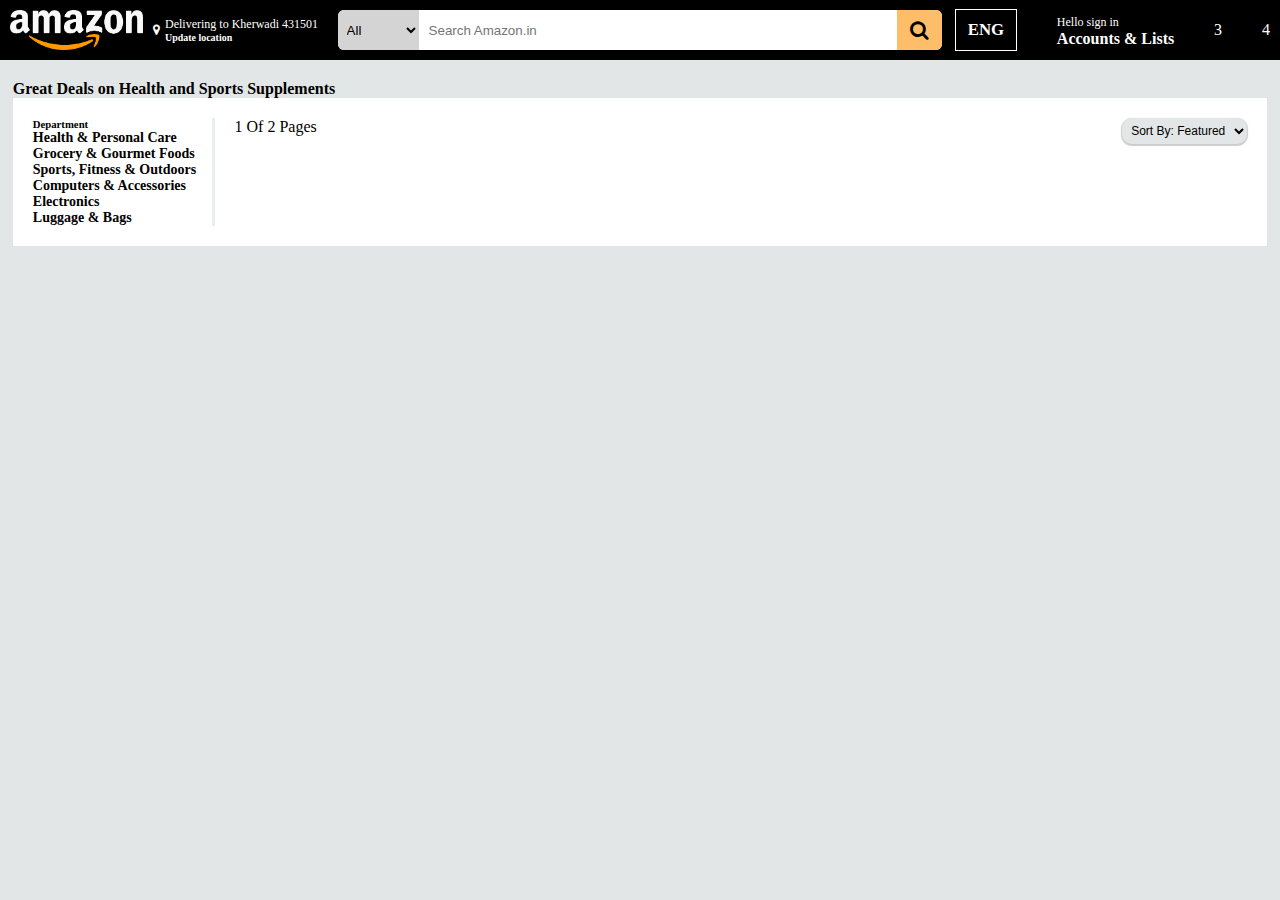
==== productDetails.html @ 59400cf5 "products details page" ====
<!DOCTYPE html>
<html lang="en">
  <head>
    <meta charset="UTF-8" />
    <meta name="viewport" content="width=device-width, initial-scale=1.0" />
    <title>Product Details Page</title>
    <link
      href="https://cdn.jsdelivr.net/npm/bootstrap@5.0.2/dist/css/bootstrap.min.css"
      rel="stylesheet"
      integrity="sha384-EVSTQN3/azprG1Anm3QDgpJLIm9Nao0Yz1ztcQTwFspd3yD65VohhpuuCOmLASjC"
      crossorigin="anonymous"
    />
    <link
      rel="stylesheet"
      href="https://cdnjs.cloudflare.com/ajax/libs/font-awesome/6.5.1/css/all.min.css"
      integrity="sha512-DTOQO9RWCH3ppGqcWaEA1BIZOC6xxalwEsw9c2QQeAIftl+Vegovlnee1c9QX4TctnWMn13TZye+giMm8e2LwA=="
      crossorigin="anonymous"
      referrerpolicy="no-referrer"
    />
    <link rel="stylesheet" href="./style.css" />
    <link rel="stylesheet" href="./productDetails.css" />
    <link
      rel="stylesheet"
      href="https://cdnjs.cloudflare.com/ajax/libs/font-awesome/4.7.0/css/font-awesome.min.css"
      integrity="sha512-SfTiTlX6kk+qitfevl/7LibUOeJWlt9rbyDn92a1DqWOw9vWG2MFoays0sgObmWazO5BQPiFucnnEAjpAB+/Sw=="
      crossorigin="anonymous"
      referrerpolicy="no-referrer"
    />
  </head>
  <body>
    <header style="background: #000000">
      <div class="header-container top">
        <div class="logo">
          <img
            height="40"
            src="[data-uri]"
            alt="logo"
          />
          <div class="location">
            <i class="fa fa-map-marker" aria-hidden="true"></i>
            <div>
              <p>Delivering to Kherwadi 431501</p>
              <h5>Update location</h5>
            </div>
          </div>
        </div>
        <div class="search">
          <select name="" id="">
            <option value="">All</option>
            <option value="1">Option 1</option>
            <option value="2">Option 2</option>
            <option value="3">Option 3</option>
            <option value="4">Option 4</option>
          </select>
          <input type="text" placeholder="Search Amazon.in" />
          <button><i class="fa fa-search" aria-hidden="true"></i></button>
        </div>
        <div class="tools">
          <div class="lang">
            <h6>ENG</h6>
            <div class="lang-tips">
              <input type="radio" name="lang" value="Hindi" id="Hindi" />
              <label for="Hindi">Hindi</label>
              <br />
              <br />
              <input type="radio" name="lang" value="TA" id="TA" />
              <label for="TA">TA</label>
              <br />
              <br />
              <input type="radio" name="lang" value="TE" id="TE" />
              <label for="TE">TE</label>
              <br />
              <br />
              <input type="radio" name="lang" value="KN" id="KN" />
              <label for="KN">KN</label>
            </div>
          </div>

          <div class="sign">
            <span>Hello sign in</span>
            <h5>Accounts & Lists</h5>

            <div class="content">
              <div class="top">
                <button class="sign-btn">Sign In</button>
                <br />
                <span>New Customer?</span> <a href="">Click Here</a>
              </div>
              <div class="bottom">
                <div class="left">
                  <h4>Your Lists</h4>
                  <ol>
                    <li><a href="">Create a Wishlist</a></li>
                    <li><a href="">Create a Wishlist</a></li>
                    <li><a href="">Create a Wishlist</a></li>
                    <li><a href="">Create a Wishlist</a></li>
                    <li><a href="">Create a Wishlist</a></li>
                    <li><a href="">Create a Wishlist</a></li>
                    <li><a href="">Create a Wishlist</a></li>
                  </ol>
                </div>
                <div class="right"></div>
              </div>
            </div>
          </div>

          <div>3</div>
          <div>4</div>
        </div>
      </div>
    </header>

    <main>
      <div class="product-main-container">
        <h4>Great Deals on Health and Sports Supplements</h4>
        <div class="details">
          <div class="left">
            <h6>Department</h6>
            <ul>
              <li><a href="#">Health & Personal Care</a></li>
              <li><a href="#">Grocery & Gourmet Foods</a></li>
              <li><a href="#">Sports, Fitness & Outdoors</a></li>
              <li><a href="#">Computers & Accessories</a></li>
              <li><a href="#">Electronics</a></li>
              <li><a href="#">Luggage & Bags</a></li>
            </ul>
          </div>
          <div class="right">
            <div class="top">
              <div class="page">
                <span>1 Of 2 Pages</span>
              </div>
              <div class="filters">
                <select name="" id="">
                  <option value="default">Sort By: Featured</option>
                  <option value="low">Price low to high</option>
                </select>
              </div>
            </div>
            <div class="bottom"></div>
          </div>
        </div>
      </div>
    </main>
  </body>
</html>
---- style.css ----
/* * means all element */
 * {
   padding: 0px;
   margin: 0px;
 }

 a {
   text-decoration: inherit;
   color: inherit;
 }

 p {
   margin: 0px;
 }

 header {
   color: white;
 }

 body {
   background: #E3E6E6 !important;
 }

 header .header-container {
   height: 50%;
   /* 50px */
   display: flex;
   justify-content: space-between;
 }

 header .header-container.top {
   padding: 10px;
 }

 header .logo {
   display: flex;
   gap: 10px;
   font-size: 12px;
   width: 25%;
 }

 header .logo .location {
   display: flex;
   align-items: center;
   gap: 5px;
 }

 header .search {
   width: 48%;
   background: red;
   display: flex;
   background: white;
   border-radius: 6px;
 }

 header .search select {
   padding: 0px 5px;
   background: #d4d4d4;
   border-top-left-radius: 6px;
   border-bottom-left-radius: 6px;
   border: none;
 }

 header .search select:focus {
   outline: none;
 }

 header .search input {
   padding: 0 10px;
   flex: 1;
   border: none;
 }

 header .search input:focus {
   outline: none;
 }

 header .search button {
   flex: 0.1;
   background: #febd69;
   height: 100%;
   border: none;
   border-top-right-radius: 6px;
   border-bottom-right-radius: 6px;
   font-size: 20px;
   cursor: pointer;
 }

 header .tools {
   width: 25%;
   display: flex;
   align-items: center;
   justify-content: space-between;
 }

 header .tools .lang {
   border: 1px solid white;
   width: 60px;
   height: 100%;
   display: flex;
   justify-content: center;
   align-items: center;
   font-size: 25px;
   cursor: pointer;
   position: relative;
 }

 header .tools .lang .lang-tips {
   background: white;
   color: #000000;
   min-height: 130px;
   position: absolute;
   min-width: 100px;
   top: 100%;
   left: 0;
   font-size: 14px;
   padding: 10px;
   box-shadow: 0px 1px 2px 0px rgba(0, 0, 0, 0.25);
   visibility: hidden;
   transform: translateY(20px);
   transition: 0.5s transform, 0.5s opacity;
   opacity: 0.5;
 }

 header .tools .lang:hover .lang-tips {
   visibility: visible;
   transform: translateY(0);
   opacity: 1;
 }

 header .tools .sign {
   position: relative;
 }

 header .tools .sign span {
   font-size: 12px;
 }

 header .tools .sign h5 {
   font-size: 16px;
 }

 header .tools .sign .content {
   background: rgb(255, 255, 255);
   min-width: 300px;
   min-height: 400px;
   padding: 15px;
   position: absolute;
   right: -80px;
   box-shadow: 0px 1px 1px 0px rgba(0, 0, 0, 0.25);
   border-radius: 6px;
   border: 1px solid rgba(0, 0, 0, 0.25);
   visibility: hidden;
 }

 header .tools .sign .content .top {
   text-align: center;
   padding-bottom: 15px;
   border-bottom: 1px solid rgba(0, 0, 0, 0.25);
 }

 header .tools .sign .content .top .sign-btn {
   background-color: #feda2a;
   padding: 5px 60px;
   border: none;
   border-radius: 8px;
   margin-bottom: 5px;
 }

 header .tools .sign .content .top span {
   font-size: 10px;
   color: #000101;
 }

 header .tools .sign .content .top a {
   font-size: 10px;
   text-decoration: none;
 }

 header .tools .sign .content .top a:hover {
   color: orange;
 }

 header .tools .sign .content .bottom .left ol {
   list-style: none;
 }

 header .tools .sign .content .bottom .left h4 {
   color: #000000;
   font-size: 20px;
 }

 header .tools .sign .content .bottom .left ol li {
   margin-top: 10px;
 }

 header .tools .sign .content .bottom .left ol a {
   color: rgba(0, 0, 0, 0.8);
   text-decoration: none;
 }

 header .tools .sign:hover .content {
   visibility: visible;
 }

 .content .bottom {
   display: flex;
   justify-content: space-between;
 }

 .content .bottom .left {
   margin-top: 10px;
   border-right: 1px solid rgba(0, 0, 0, 0.25);
   width: 50%;
 }

 /* Banner style start */
 main .banner {
   border: 1px solid red;
   height: 90vh;
   position: relative;
 }

 main .banner .slide {
   height: 100%;

 }

 main .banner .slide .carousel-inner {
   height: 100%;

 }

 main .banner .slide .carousel-inner .carousel-item {
   height: 100%;
 }

 main .banner .slide .carousel-inner .carousel-item img {
   height: 100%;
 }

 main .banner .slide button {
   /* background: white ; */
   height: 300px;
   width: 100px;
 }

 /* Products category */
 main .banner .products-category {
   width: 100%;
   position: absolute;
   top: 50%;
   left: 0;
 }

 main .banner .products-category .product-container {
   width: 98%;
   margin: auto;
   display: flex;
   height: 100%;
   justify-content: space-between;
 }

 main .banner .products-category .product-container .item {
   width: 24%;
   background: white;
   padding: 20px 10px;
 }

 main .banner .products-category .product-container .item .products {
   display: flex;
   justify-content: space-between;
   flex-wrap: wrap;
 }

 main .banner .products-category .product-container .item .product {
   width: 48%;
   margin-top: 10px;
 }

 main .banner .products-category .product-container .item .product .product-img {
   width: 155px;
   height: 100px;
 }

 main .banner .products-category .product-container .item .product .product-img img {
   width: 100%;
   height: 100%;
   object-fit: cover;
 }

 main .banner .products-category .product-container .item .product p {
   font-size: 12px;
   font-weight: 600;
 }

 /*Product Deals*/
 .product-deals {
   background: rgb(255, 255, 255);
   padding: 15px;
   width: 98%;
   margin: auto;
   margin-top: 100px;
 }

 .product-deals .top {
   display: flex;
   align-items: center;
   gap: 10px;
   text-decoration: none;
 }

 .product-deals .top a {
   color: rgb(5, 126, 126);
 }

 .product-deals .bottom .products {

   display: flex;
   justify-content: space-between;
 }

 .product-deals .bottom .products .item {
   height: 100%;
   width: 16%;
 }

 .product-deals .bottom button[data-bs-target="#carouselExampleControls1"] {
   background: rgb(255, 255, 255);
   width: 50px;
   height: 50%;
   margin: auto 0;

   opacity: 1;
   box-shadow: 1px 1px 1px 1px rgba(0, 0, 0, 0.25);
 }

 .product-deals .bottom button[data-bs-slide="prev"] {
   border-top-right-radius: 8px;
   border-bottom-right-radius: 8px;
 }

 .product-deals .bottom button[data-bs-slide="next"] {
   border-top-left-radius: 8px;
   border-bottom-left-radius: 8px;
   box-shadow: -1px 1px 1px 1px rgba(0, 0, 0, 0.25);
 }

 .product-deals .bottom i {
   color: black;
 }

 .product-deals .bottom .item .top {
   background: #F7F8F8;
   width: 100%;
   height: 180px;
   padding: 20px;
   margin-bottom: 15px;
 }

 .product-deals .bottom .item .top img {
   width: 100%;
   height: 100%;
   object-fit: contain;
 }

 .product-deals .bottom .item .bottom button {
   background: #CC0C39;
   color: white;
   border: none;
   font-size: 12px;
   padding: 5px;
   border-radius: 2px;
 }

 .product-deals .bottom .item .bottom span {
   font-size: 12px;
   color: #CC0C39;
   font-weight: 500;
 }

 .product-deals .bottom .item .bottom p {
   font-size: 11px;
 }

 /*recommended*/
 .recommended {
   background: rgb(255, 255, 255);
   width: 60%;
   margin: 20px auto;
   display: flex;
   align-items: center;
   padding: 10px;
 }

 .recommended .img-box {
   width: 300px;
   height: 200px;
   padding: 20px;
 }

 .recommended .img-box img {
   width: 100%;
   height: 100%;
   object-fit: contain;
 }

 .recommended .stars {
   color: #FFC200;
 }

 .recommended button {
   background: #CC0C39;
   color: white;
   border: none;
   font-size: 12px;
   padding: 5px;
   border-radius: 2px;
 }
 .recommended p, .recommended h4{
  font-size: 20px;
  margin: 0;
 }

 .recommended span {
   font-size: 12px;
   color: #CC0C39;
   font-weight: 500;
 }
 .recommended .deals{
  margin-top: 5px;
 }
 .recommended .price {
   display: flex;
   gap: 7px;
   margin-top: 5px;
 }

 .recommended .price h5 {
   display: flex;
   color: #CC0C39;
 }

 .recommended .price h6 {
   display: flex;
   align-self: flex-end;
   text-decoration: line-through;
 }

 .recommended .price h5 span {
   font-size: 14px;
   color: #CC0C39;
   font-weight: 400;
 }

 .recommended .price .prime-logo i {
   font-size: 10px;
   color: #FFC200;
 }

 .recommended .price .prime-logo span {
   font-size: 10px;
   color: #2292C0;
 }
---- productDetails.css ----
.product-main-container {
    width: 98%;
    margin: 20px auto;

}

.product-main-container .details {
    display: flex;
    background: #fff;
    padding: 20px;
}

.product-main-container .details .left {
    width: 15%;

}

.product-main-container .details .left h6 {
    font-weight: 900;
}

.product-main-container .details .left ul {
    list-style: none;
    padding: 0;
    font-size: 14px;
    font-weight: 600;
}

.product-main-container .details .right {
    width: 85%;
    border-left: 3px solid #EAEDED;
    padding-left: 20px;
}

.product-main-container .details .right .top {
   display: flex;
   justify-content: space-between;
}

.product-main-container .details .right .top  .filters select{
   background: #E3E6E6;
   border-radius: 10px;
   font-size: 12px;
   padding: 5px;
   font-weight: 500;
   border: none;
   outline: none;
   box-shadow: 0px 1px 1px 1px rgba(0, 0, 0, 0.2);
   cursor: pointer;
}
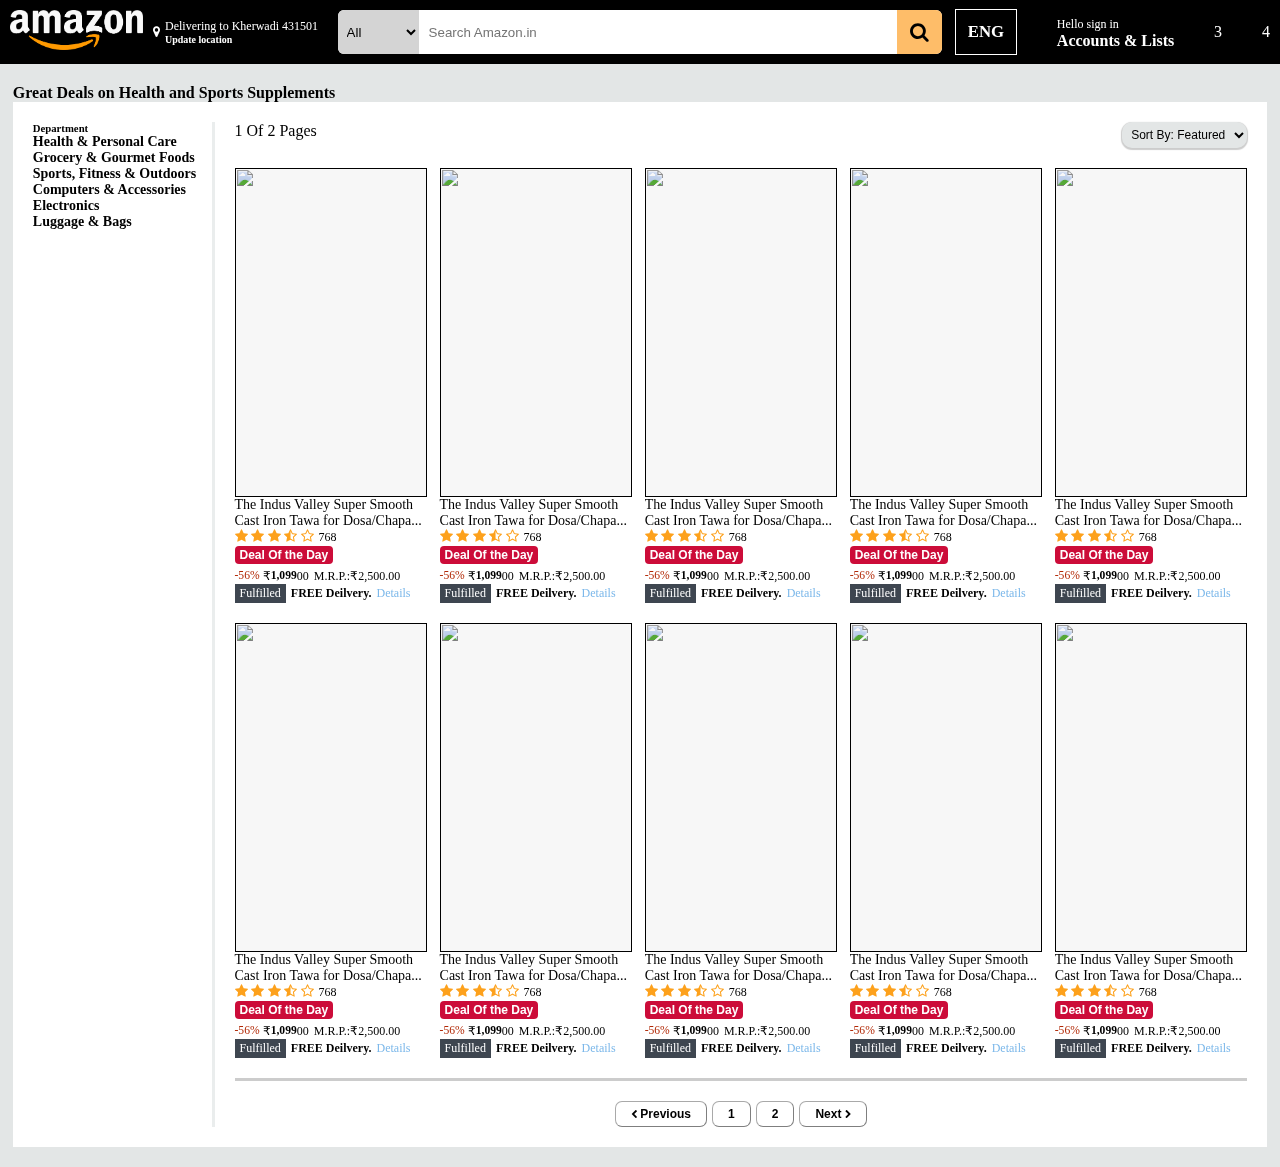
==== commit eec6fcb4: "pagination v1" ====
--- a/productDetails.html
+++ b/productDetails.html
@@ -31,11 +31,13 @@
     <header style="background: #000000">
       <div class="header-container top">
         <div class="logo">
-          <img
-            height="40"
-            src="[data-uri]"
-            alt="logo"
-          />
+          <a href="/index.html">
+            <img
+              height="40"
+              src="[data-uri]"
+              alt="logo"
+            />
+          </a>
           <div class="location">
             <i class="fa fa-map-marker" aria-hidden="true"></i>
             <div>
@@ -137,7 +139,529 @@
                 </select>
               </div>
             </div>
-            <div class="bottom"></div>
+            <div class="bottom">
+              <div class="product">
+                <a href="">
+                  <div class="top">
+                    <img
+                      src="https://m.media-amazon.com/images/W/MEDIAX_792452-T1/images/I/31-63fohghL._AC_SR400,600_.jpg"
+                      alt=""
+                    />
+                  </div>
+                </a>
+                <div class="content">
+                  <a href="">
+                    <p>
+                      The Indus Valley Super Smooth Cast Iron Tawa for
+                      Dosa/Chapa...
+                    </p>
+                  </a>
+
+                  <div class="rating">
+                    <div class="stars">
+                      <i class="fa fa-star" aria-hidden="true"></i>
+                      <i class="fa fa-star" aria-hidden="true"></i>
+                      <i class="fa fa-star" aria-hidden="true"></i>
+                      <i class="fa fa-star-half-o" aria-hidden="true"></i>
+                      <i class="fa fa-star-o" aria-hidden="true"></i>
+                    </div>
+                    <span>768</span>
+                  </div>
+                  <button class="deal-btn">Deal Of the Day</button>
+                  <div class="pricing">
+                    <div class="original-price">
+                      <h5 class="percent">-56%</h5>
+                      <div class="price">
+                        <span>₹</span>
+                        <h5>1,099</h5>
+                        <span>00</span>
+                      </div>
+                    </div>
+                    <div class="mrp-price">
+                      <span>M.R.P.:</span>
+                      <span>₹2,500.00</span>
+                    </div>
+                  </div>
+                  <div class="delivery">
+                    <div class="fulfilled">
+                      <span>Fulfilled</span>
+                    </div>
+                    <h6>FREE Deilvery.</h6>
+                    <a href="">Details</a>
+                  </div>
+                </div>
+              </div>
+              <div class="product">
+                <a href="">
+                  <div class="top">
+                    <img
+                      src="https://m.media-amazon.com/images/W/MEDIAX_792452-T1/images/I/31nHmnkjX6L._AC_SR400,600_.jpg"
+                      alt=""
+                    />
+                  </div>
+                </a>
+                <div class="content">
+                  <a href="">
+                    <p>
+                      The Indus Valley Super Smooth Cast Iron Tawa for
+                      Dosa/Chapa...
+                    </p>
+                  </a>
+
+                  <div class="rating">
+                    <div class="stars">
+                      <i class="fa fa-star" aria-hidden="true"></i>
+                      <i class="fa fa-star" aria-hidden="true"></i>
+                      <i class="fa fa-star" aria-hidden="true"></i>
+                      <i class="fa fa-star-half-o" aria-hidden="true"></i>
+                      <i class="fa fa-star-o" aria-hidden="true"></i>
+                    </div>
+                    <span>768</span>
+                  </div>
+                  <button class="deal-btn">Deal Of the Day</button>
+                  <div class="pricing">
+                    <div class="original-price">
+                      <h5 class="percent">-56%</h5>
+                      <div class="price">
+                        <span>₹</span>
+                        <h5>1,099</h5>
+                        <span>00</span>
+                      </div>
+                    </div>
+                    <div class="mrp-price">
+                      <span>M.R.P.:</span>
+                      <span>₹2,500.00</span>
+                    </div>
+                  </div>
+                  <div class="delivery">
+                    <div class="fulfilled">
+                      <span>Fulfilled</span>
+                    </div>
+                    <h6>FREE Deilvery.</h6>
+                    <a href="">Details</a>
+                  </div>
+                </div>
+              </div>
+              <div class="product">
+                <a href="">
+                  <div class="top">
+                    <img
+                      src="https://m.media-amazon.com/images/W/MEDIAX_792452-T1/images/I/41SMyhYXDgL._AC_SR400,600_.jpg"
+                      alt=""
+                    />
+                  </div>
+                </a>
+                <div class="content">
+                  <a href="">
+                    <p>
+                      The Indus Valley Super Smooth Cast Iron Tawa for
+                      Dosa/Chapa...
+                    </p>
+                  </a>
+
+                  <div class="rating">
+                    <div class="stars">
+                      <i class="fa fa-star" aria-hidden="true"></i>
+                      <i class="fa fa-star" aria-hidden="true"></i>
+                      <i class="fa fa-star" aria-hidden="true"></i>
+                      <i class="fa fa-star-half-o" aria-hidden="true"></i>
+                      <i class="fa fa-star-o" aria-hidden="true"></i>
+                    </div>
+                    <span>768</span>
+                  </div>
+                  <button class="deal-btn">Deal Of the Day</button>
+                  <div class="pricing">
+                    <div class="original-price">
+                      <h5 class="percent">-56%</h5>
+                      <div class="price">
+                        <span>₹</span>
+                        <h5>1,099</h5>
+                        <span>00</span>
+                      </div>
+                    </div>
+                    <div class="mrp-price">
+                      <span>M.R.P.:</span>
+                      <span>₹2,500.00</span>
+                    </div>
+                  </div>
+                  <div class="delivery">
+                    <div class="fulfilled">
+                      <span>Fulfilled</span>
+                    </div>
+                    <h6>FREE Deilvery.</h6>
+                    <a href="">Details</a>
+                  </div>
+                </div>
+              </div>
+              <div class="product">
+                <a href="">
+                  <div class="top">
+                    <img
+                      src="https://m.media-amazon.com/images/W/MEDIAX_792452-T1/images/I/41WL3b1zbBL._AC_SR400,600_.jpg"
+                      alt=""
+                    />
+                  </div>
+                </a>
+                <div class="content">
+                  <a href="">
+                    <p>
+                      The Indus Valley Super Smooth Cast Iron Tawa for
+                      Dosa/Chapa...
+                    </p>
+                  </a>
+
+                  <div class="rating">
+                    <div class="stars">
+                      <i class="fa fa-star" aria-hidden="true"></i>
+                      <i class="fa fa-star" aria-hidden="true"></i>
+                      <i class="fa fa-star" aria-hidden="true"></i>
+                      <i class="fa fa-star-half-o" aria-hidden="true"></i>
+                      <i class="fa fa-star-o" aria-hidden="true"></i>
+                    </div>
+                    <span>768</span>
+                  </div>
+                  <button class="deal-btn">Deal Of the Day</button>
+                  <div class="pricing">
+                    <div class="original-price">
+                      <h5 class="percent">-56%</h5>
+                      <div class="price">
+                        <span>₹</span>
+                        <h5>1,099</h5>
+                        <span>00</span>
+                      </div>
+                    </div>
+                    <div class="mrp-price">
+                      <span>M.R.P.:</span>
+                      <span>₹2,500.00</span>
+                    </div>
+                  </div>
+                  <div class="delivery">
+                    <div class="fulfilled">
+                      <span>Fulfilled</span>
+                    </div>
+                    <h6>FREE Deilvery.</h6>
+                    <a href="">Details</a>
+                  </div>
+                </div>
+              </div>
+              <div class="product">
+                <a href="">
+                  <div class="top">
+                    <img
+                      src="https://m.media-amazon.com/images/W/MEDIAX_792452-T1/images/I/41TyGG3DeGL._AC_SR400,600_.jpg"
+                      alt=""
+                    />
+                  </div>
+                </a>
+                <div class="content">
+                  <a href="">
+                    <p>
+                      The Indus Valley Super Smooth Cast Iron Tawa for
+                      Dosa/Chapa...
+                    </p>
+                  </a>
+
+                  <div class="rating">
+                    <div class="stars">
+                      <i class="fa fa-star" aria-hidden="true"></i>
+                      <i class="fa fa-star" aria-hidden="true"></i>
+                      <i class="fa fa-star" aria-hidden="true"></i>
+                      <i class="fa fa-star-half-o" aria-hidden="true"></i>
+                      <i class="fa fa-star-o" aria-hidden="true"></i>
+                    </div>
+                    <span>768</span>
+                  </div>
+                  <button class="deal-btn">Deal Of the Day</button>
+                  <div class="pricing">
+                    <div class="original-price">
+                      <h5 class="percent">-56%</h5>
+                      <div class="price">
+                        <span>₹</span>
+                        <h5>1,099</h5>
+                        <span>00</span>
+                      </div>
+                    </div>
+                    <div class="mrp-price">
+                      <span>M.R.P.:</span>
+                      <span>₹2,500.00</span>
+                    </div>
+                  </div>
+                  <div class="delivery">
+                    <div class="fulfilled">
+                      <span>Fulfilled</span>
+                    </div>
+                    <h6>FREE Deilvery.</h6>
+                    <a href="">Details</a>
+                  </div>
+                </div>
+              </div>
+
+              <div class="product">
+                <a href="">
+                  <div class="top">
+                    <img
+                      src="https://m.media-amazon.com/images/W/MEDIAX_792452-T1/images/I/41TyGG3DeGL._AC_SR400,600_.jpg"
+                      alt=""
+                    />
+                  </div>
+                </a>
+                <div class="content">
+                  <a href="">
+                    <p>
+                      The Indus Valley Super Smooth Cast Iron Tawa for
+                      Dosa/Chapa...
+                    </p>
+                  </a>
+
+                  <div class="rating">
+                    <div class="stars">
+                      <i class="fa fa-star" aria-hidden="true"></i>
+                      <i class="fa fa-star" aria-hidden="true"></i>
+                      <i class="fa fa-star" aria-hidden="true"></i>
+                      <i class="fa fa-star-half-o" aria-hidden="true"></i>
+                      <i class="fa fa-star-o" aria-hidden="true"></i>
+                    </div>
+                    <span>768</span>
+                  </div>
+                  <button class="deal-btn">Deal Of the Day</button>
+                  <div class="pricing">
+                    <div class="original-price">
+                      <h5 class="percent">-56%</h5>
+                      <div class="price">
+                        <span>₹</span>
+                        <h5>1,099</h5>
+                        <span>00</span>
+                      </div>
+                    </div>
+                    <div class="mrp-price">
+                      <span>M.R.P.:</span>
+                      <span>₹2,500.00</span>
+                    </div>
+                  </div>
+                  <div class="delivery">
+                    <div class="fulfilled">
+                      <span>Fulfilled</span>
+                    </div>
+                    <h6>FREE Deilvery.</h6>
+                    <a href="">Details</a>
+                  </div>
+                </div>
+              </div>
+
+              <div class="product">
+                <a href="">
+                  <div class="top">
+                    <img
+                      src="https://m.media-amazon.com/images/W/MEDIAX_792452-T1/images/I/41TyGG3DeGL._AC_SR400,600_.jpg"
+                      alt=""
+                    />
+                  </div>
+                </a>
+                <div class="content">
+                  <a href="">
+                    <p>
+                      The Indus Valley Super Smooth Cast Iron Tawa for
+                      Dosa/Chapa...
+                    </p>
+                  </a>
+
+                  <div class="rating">
+                    <div class="stars">
+                      <i class="fa fa-star" aria-hidden="true"></i>
+                      <i class="fa fa-star" aria-hidden="true"></i>
+                      <i class="fa fa-star" aria-hidden="true"></i>
+                      <i class="fa fa-star-half-o" aria-hidden="true"></i>
+                      <i class="fa fa-star-o" aria-hidden="true"></i>
+                    </div>
+                    <span>768</span>
+                  </div>
+                  <button class="deal-btn">Deal Of the Day</button>
+                  <div class="pricing">
+                    <div class="original-price">
+                      <h5 class="percent">-56%</h5>
+                      <div class="price">
+                        <span>₹</span>
+                        <h5>1,099</h5>
+                        <span>00</span>
+                      </div>
+                    </div>
+                    <div class="mrp-price">
+                      <span>M.R.P.:</span>
+                      <span>₹2,500.00</span>
+                    </div>
+                  </div>
+                  <div class="delivery">
+                    <div class="fulfilled">
+                      <span>Fulfilled</span>
+                    </div>
+                    <h6>FREE Deilvery.</h6>
+                    <a href="">Details</a>
+                  </div>
+                </div>
+              </div>
+
+              <div class="product">
+                <a href="">
+                  <div class="top">
+                    <img
+                      src="https://m.media-amazon.com/images/W/MEDIAX_792452-T1/images/I/41TyGG3DeGL._AC_SR400,600_.jpg"
+                      alt=""
+                    />
+                  </div>
+                </a>
+                <div class="content">
+                  <a href="">
+                    <p>
+                      The Indus Valley Super Smooth Cast Iron Tawa for
+                      Dosa/Chapa...
+                    </p>
+                  </a>
+
+                  <div class="rating">
+                    <div class="stars">
+                      <i class="fa fa-star" aria-hidden="true"></i>
+                      <i class="fa fa-star" aria-hidden="true"></i>
+                      <i class="fa fa-star" aria-hidden="true"></i>
+                      <i class="fa fa-star-half-o" aria-hidden="true"></i>
+                      <i class="fa fa-star-o" aria-hidden="true"></i>
+                    </div>
+                    <span>768</span>
+                  </div>
+                  <button class="deal-btn">Deal Of the Day</button>
+                  <div class="pricing">
+                    <div class="original-price">
+                      <h5 class="percent">-56%</h5>
+                      <div class="price">
+                        <span>₹</span>
+                        <h5>1,099</h5>
+                        <span>00</span>
+                      </div>
+                    </div>
+                    <div class="mrp-price">
+                      <span>M.R.P.:</span>
+                      <span>₹2,500.00</span>
+                    </div>
+                  </div>
+                  <div class="delivery">
+                    <div class="fulfilled">
+                      <span>Fulfilled</span>
+                    </div>
+                    <h6>FREE Deilvery.</h6>
+                    <a href="">Details</a>
+                  </div>
+                </div>
+              </div>
+
+              <div class="product">
+                <a href="">
+                  <div class="top">
+                    <img
+                      src="https://m.media-amazon.com/images/W/MEDIAX_792452-T1/images/I/41TyGG3DeGL._AC_SR400,600_.jpg"
+                      alt=""
+                    />
+                  </div>
+                </a>
+                <div class="content">
+                  <a href="">
+                    <p>
+                      The Indus Valley Super Smooth Cast Iron Tawa for
+                      Dosa/Chapa...
+                    </p>
+                  </a>
+
+                  <div class="rating">
+                    <div class="stars">
+                      <i class="fa fa-star" aria-hidden="true"></i>
+                      <i class="fa fa-star" aria-hidden="true"></i>
+                      <i class="fa fa-star" aria-hidden="true"></i>
+                      <i class="fa fa-star-half-o" aria-hidden="true"></i>
+                      <i class="fa fa-star-o" aria-hidden="true"></i>
+                    </div>
+                    <span>768</span>
+                  </div>
+                  <button class="deal-btn">Deal Of the Day</button>
+                  <div class="pricing">
+                    <div class="original-price">
+                      <h5 class="percent">-56%</h5>
+                      <div class="price">
+                        <span>₹</span>
+                        <h5>1,099</h5>
+                        <span>00</span>
+                      </div>
+                    </div>
+                    <div class="mrp-price">
+                      <span>M.R.P.:</span>
+                      <span>₹2,500.00</span>
+                    </div>
+                  </div>
+                  <div class="delivery">
+                    <div class="fulfilled">
+                      <span>Fulfilled</span>
+                    </div>
+                    <h6>FREE Deilvery.</h6>
+                    <a href="">Details</a>
+                  </div>
+                </div>
+              </div>
+
+              <div class="product">
+                <a href="">
+                  <div class="top">
+                    <img
+                      src="https://m.media-amazon.com/images/W/MEDIAX_792452-T1/images/I/41TyGG3DeGL._AC_SR400,600_.jpg"
+                      alt=""
+                    />
+                  </div>
+                </a>
+                <div class="content">
+                  <a href="">
+                    <p>
+                      The Indus Valley Super Smooth Cast Iron Tawa for
+                      Dosa/Chapa...
+                    </p>
+                  </a>
+
+                  <div class="rating">
+                    <div class="stars">
+                      <i class="fa fa-star" aria-hidden="true"></i>
+                      <i class="fa fa-star" aria-hidden="true"></i>
+                      <i class="fa fa-star" aria-hidden="true"></i>
+                      <i class="fa fa-star-half-o" aria-hidden="true"></i>
+                      <i class="fa fa-star-o" aria-hidden="true"></i>
+                    </div>
+                    <span>768</span>
+                  </div>
+                  <button class="deal-btn">Deal Of the Day</button>
+                  <div class="pricing">
+                    <div class="original-price">
+                      <h5 class="percent">-56%</h5>
+                      <div class="price">
+                        <span>₹</span>
+                        <h5>1,099</h5>
+                        <span>00</span>
+                      </div>
+                    </div>
+                    <div class="mrp-price">
+                      <span>M.R.P.:</span>
+                      <span>₹2,500.00</span>
+                    </div>
+                  </div>
+                  <div class="delivery">
+                    <div class="fulfilled">
+                      <span>Fulfilled</span>
+                    </div>
+                    <h6>FREE Deilvery.</h6>
+                    <a href="">Details</a>
+                  </div>
+                </div>
+              </div>
+            </div>
+            <div class="pagination">
+              <button> <i class="fa fa-chevron-left" aria-hidden="true"></i> Previous</button>
+              <button>1</button>
+              <button>2</button>
+              <button>Next <i class="fa fa-chevron-right" aria-hidden="true"></i></button>
+            </div>
           </div>
         </div>
       </div>
--- a/productDetails.css
+++ b/productDetails.css
@@ -33,18 +33,164 @@
 }
 
 .product-main-container .details .right .top {
-   display: flex;
-   justify-content: space-between;
+    display: flex;
+    justify-content: space-between;
 }
 
-.product-main-container .details .right .top  .filters select{
-   background: #E3E6E6;
-   border-radius: 10px;
-   font-size: 12px;
-   padding: 5px;
-   font-weight: 500;
-   border: none;
-   outline: none;
-   box-shadow: 0px 1px 1px 1px rgba(0, 0, 0, 0.2);
-   cursor: pointer;
+.product-main-container .details .right .top .filters select {
+    background: #E3E6E6;
+    border-radius: 10px;
+    font-size: 12px;
+    padding: 5px;
+    font-weight: 500;
+    border: none;
+    outline: none;
+    box-shadow: 0px 1px 1px 1px rgba(0, 0, 0, 0.2);
+    cursor: pointer;
+}
+
+.product-main-container .details .right .bottom {
+    display: flex;
+    width: 100%;
+    justify-content: space-between;
+    flex-wrap: wrap;
+    border-bottom: 3px solid rgba(0, 0, 0, 0.2);
+    padding-bottom: 20px;
+}
+
+.product-main-container .details .right .bottom .product {
+    width: 19%;
+    margin-top: 20px;
+}
+
+.product-main-container .details .right .bottom .product .top {
+    width: 100%;
+    background: #F7F7F7;
+    height: 329px;
+}
+
+.product-main-container .details .right .bottom .product .top img {
+    width: 100%;
+    height: 100%;
+    object-fit: contain;
+    mix-blend-mode: multiply;
+}
+
+.product-main-container .details .right .bottom .product .content p {
+    font-size: 14px;
+}
+
+.product-main-container .details .right .bottom .product .content p:hover {
+    color: #CC0C39;
+}
+
+.product-main-container .details .right .bottom .product .content .rating {
+    display: flex;
+    align-items: center;
+    gap: 5px;
+}
+
+.product-main-container .details .right .bottom .product .content .rating .stars {
+    font-size: 14px;
+    color: #FDA11C;
+}
+
+.product-main-container .details .right .bottom .product .content .rating span {
+    font-size: 12px;
+}
+
+.product-main-container .details .right .bottom .product .content .deal-btn {
+    background: #CC0C39;
+    border: none;
+    font-size: 12px;
+    color: white;
+    padding: 2px 5px;
+    border-radius: 4px;
+    font-weight: 600;
+}
+
+.product-main-container .details .right .bottom .product .content .pricing {
+    display: flex;
+    gap: 5px;
+    align-items: center;
+    margin-top: 5px;
+}
+
+.product-main-container .details .right .bottom .product .content .pricing .original-price {
+    font-size: 14px;
+    display: flex;
+    gap: 3px;
+}
+
+.product-main-container .details .right .bottom .product .content .pricing .original-price .percent {
+    font-weight: 300;
+    color: #B12704;
+}
+
+.product-main-container .details .right .bottom .product .content .pricing .original-price .price {
+    display: flex;
+}
+
+.product-main-container .details .right .bottom .product .content .pricing .original-price .price span {
+    font-size: 12px;
+}
+
+.product-main-container .details .right .bottom .product .content .pricing .mrp-price {
+    display: flex;
+    font-size: 12px;
+}
+
+.product-main-container .details .right .bottom .product .content .delivery {
+    display: flex;
+    gap: 5px;
+    align-items: center;
+}
+
+.product-main-container .details .right .bottom .product .content .delivery .fulfilled {
+    background: #3E4650;
+    font-size: 12px;
+    display: inline-block;
+    color: white;
+    padding: 2px 5px;
+
+}
+
+
+.product-main-container .details .right .bottom .product .content .delivery h6 {
+    font-size: 12px;
+    margin: 0;
+}
+
+.product-main-container .details .right .bottom .product .content .delivery a {
+    font-size: 12px;
+    line-height: normal;
+    color: #7CB8EA;
+}
+
+.pagination {
+
+    width: 100%;
+    margin-top: 20px;
+    display: flex;
+    justify-content: center;
+    gap: 5px;
+}
+
+.pagination button {
+    background: none;
+    padding: 5px 15px;
+    font-size: 12px;
+    font-weight: 600;
+    border-radius: 7px;
+    border-width: 1px;
+    border-color: rgba(0, 0, 0, 0.5);
+}
+
+.pagination button i {
+    font-size: 9px;
+    font-weight: 400 !important;
+}
+
+.pagination button:hover {
+    background: rgba(0, 0, 0, 0.1);
 }